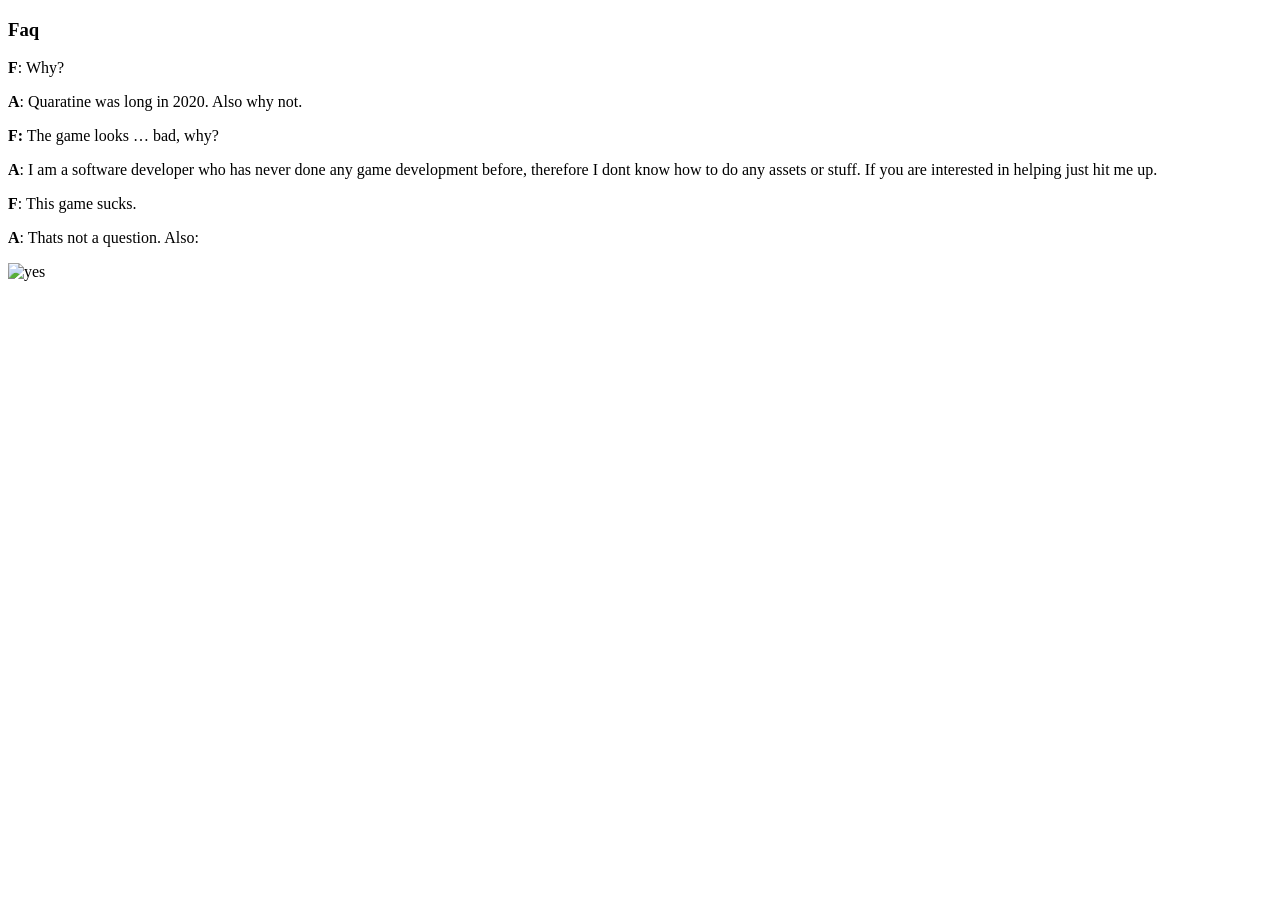
==== docs/faq/index.html @ 990704dc "screwing arround with hugo - lets see how this plays out" ====
<!DOCTYPE html>
<html><meta http-equiv="Content-Type" content="text/html" charset="UTF-8" />
<meta http-equiv="X-UA-Compatible" content="IE=edge,chrome=1" />

<title>Faq</title>

<link rel="shortcut icon" href="https://eisenwinter.github.io/play-lexaeterna/images/favicon.png" type="image/png"/>

<meta name="description" content="Nutrition Coach &amp; Chef Consultant" />
<meta name="keywords" content="some, keywords, for, seo, you, know, google, duckduckgo, and, such" />
<meta name="referrer" content="no-referrer-when-downgrade" />

<meta name="HandheldFriendly" content="True" />
<meta name="MobileOptimized" content="320" />
<meta name="viewport" content="width=device-width, initial-scale=1.0" />





<link rel="stylesheet" href="https://eisenwinter.github.io/play-lexaeterna/sass/screen.css">


<meta property="og:title" content="Faq" />
<meta property="og:description" content="F: Why?
A: Quaratine was long in 2020. Also why not.
F: The game looks &hellip; bad, why?
A: I am a software developer who has never done any game development before, therefore I dont know how to do any assets or stuff. If you are interested in helping just hit me up.
F: This game sucks.
A: Thats not a question. Also:" />
<meta property="og:type" content="article" />
<meta property="og:url" content="https://eisenwinter.github.io/play-lexaeterna/faq/" />
<meta property="og:image" content="https://eisenwinter.github.io/play-lexaeterna/images/cover-image.jpg"/>
<meta property="article:published_time" content="2020-08-07T21:38:34+02:00" />
<meta property="article:modified_time" content="2020-08-07T21:38:34+02:00" /><meta property="og:site_name" content="Jane Doe - Nutrition Coach &amp; Chef Consultant" />

<meta name="twitter:card" content="summary_large_image"/>
<meta name="twitter:image" content="https://eisenwinter.github.io/play-lexaeterna/images/cover-image.jpg"/>

<meta name="twitter:title" content="Faq"/>
<meta name="twitter:description" content="F: Why?
A: Quaratine was long in 2020. Also why not.
F: The game looks &hellip; bad, why?
A: I am a software developer who has never done any game development before, therefore I dont know how to do any assets or stuff. If you are interested in helping just hit me up.
F: This game sucks.
A: Thats not a question. Also:"/>

<meta itemprop="name" content="Faq">
<meta itemprop="description" content="F: Why?
A: Quaratine was long in 2020. Also why not.
F: The game looks &hellip; bad, why?
A: I am a software developer who has never done any game development before, therefore I dont know how to do any assets or stuff. If you are interested in helping just hit me up.
F: This game sucks.
A: Thats not a question. Also:">
<meta itemprop="datePublished" content="2020-08-07T21:38:34+02:00" />
<meta itemprop="dateModified" content="2020-08-07T21:38:34+02:00" />
<meta itemprop="wordCount" content="63">
<meta itemprop="image" content="https://eisenwinter.github.io/play-lexaeterna/images/cover-image.jpg"/>



<meta itemprop="keywords" content="" />

<body><div id="content">
<section class="section">
  <article class="content-area">
  <div class="container">
    <h1 class="title"> Faq</h1>
    <p><strong>F</strong>: Why?</p>
<p><strong>A</strong>: Quaratine was long in 2020. Also why not.</p>
<p><strong>F:</strong> The game looks &hellip; bad, why?</p>
<p><strong>A</strong>: I am a software developer who has never done any game development before,
therefore I dont know how to do any assets or stuff. If you are interested in
helping just hit me up.</p>
<p><strong>F</strong>: This game sucks.</p>
<p><strong>A</strong>: Thats not a question. Also:</p>
<p><img src="/public/yes.png" alt="yes" title="Yes"></p>

  </div>
  </article>
</section>

        </div></body>
</html>
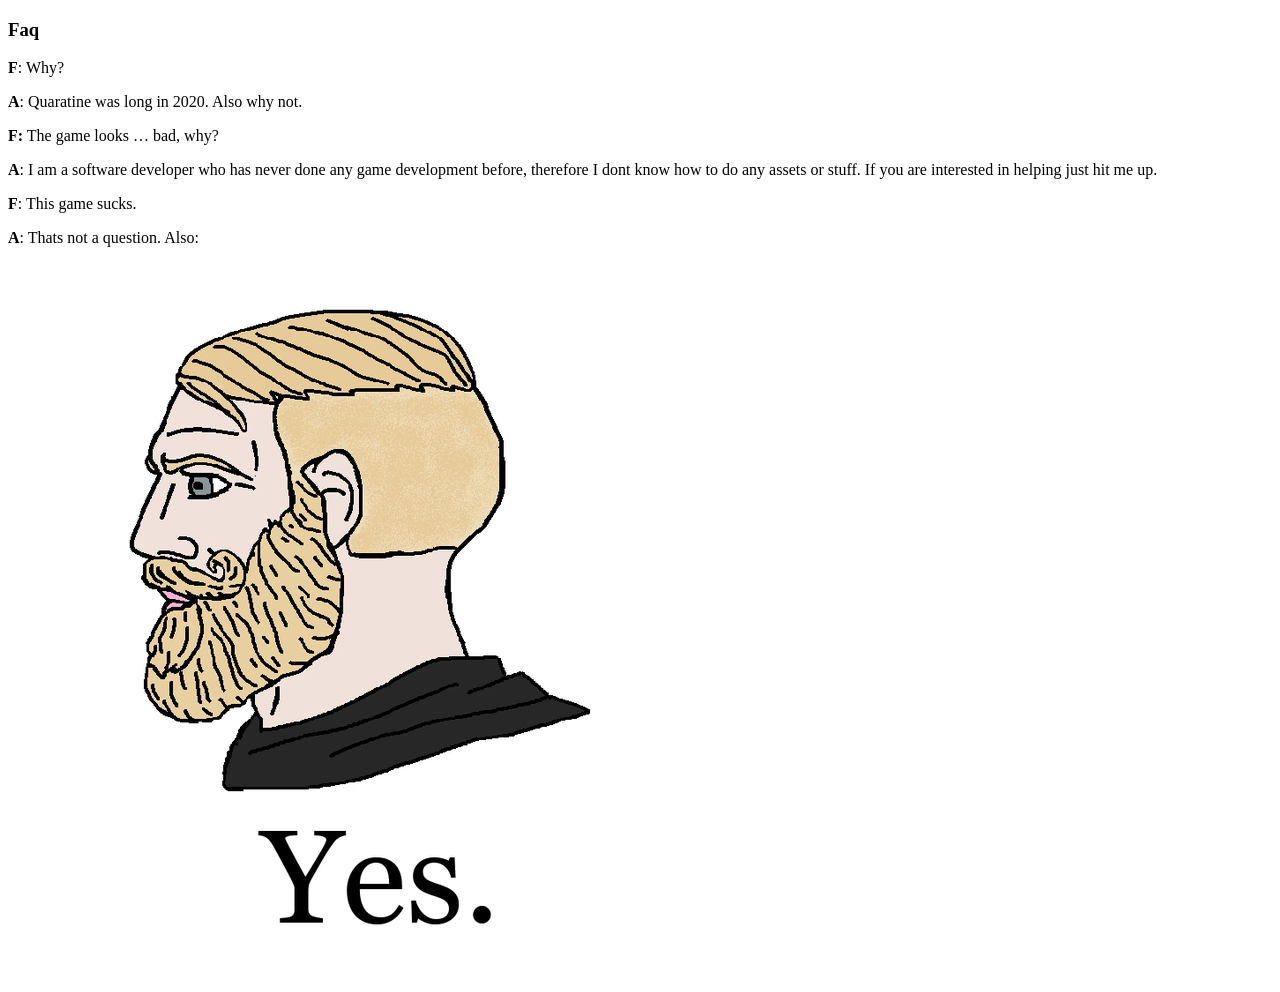
==== commit c2b2175d: "faq link added" ====
--- a/docs/faq/index.html
+++ b/docs/faq/index.html
@@ -74,7 +74,7 @@
 helping just hit me up.</p>
 <p><strong>F</strong>: This game sucks.</p>
 <p><strong>A</strong>: Thats not a question. Also:</p>
-<p><img src="/public/yes.png" alt="yes" title="Yes"></p>
+<p><img src="../public/yes.png" alt="yes" title="Yes"></p>
 
   </div>
   </article>
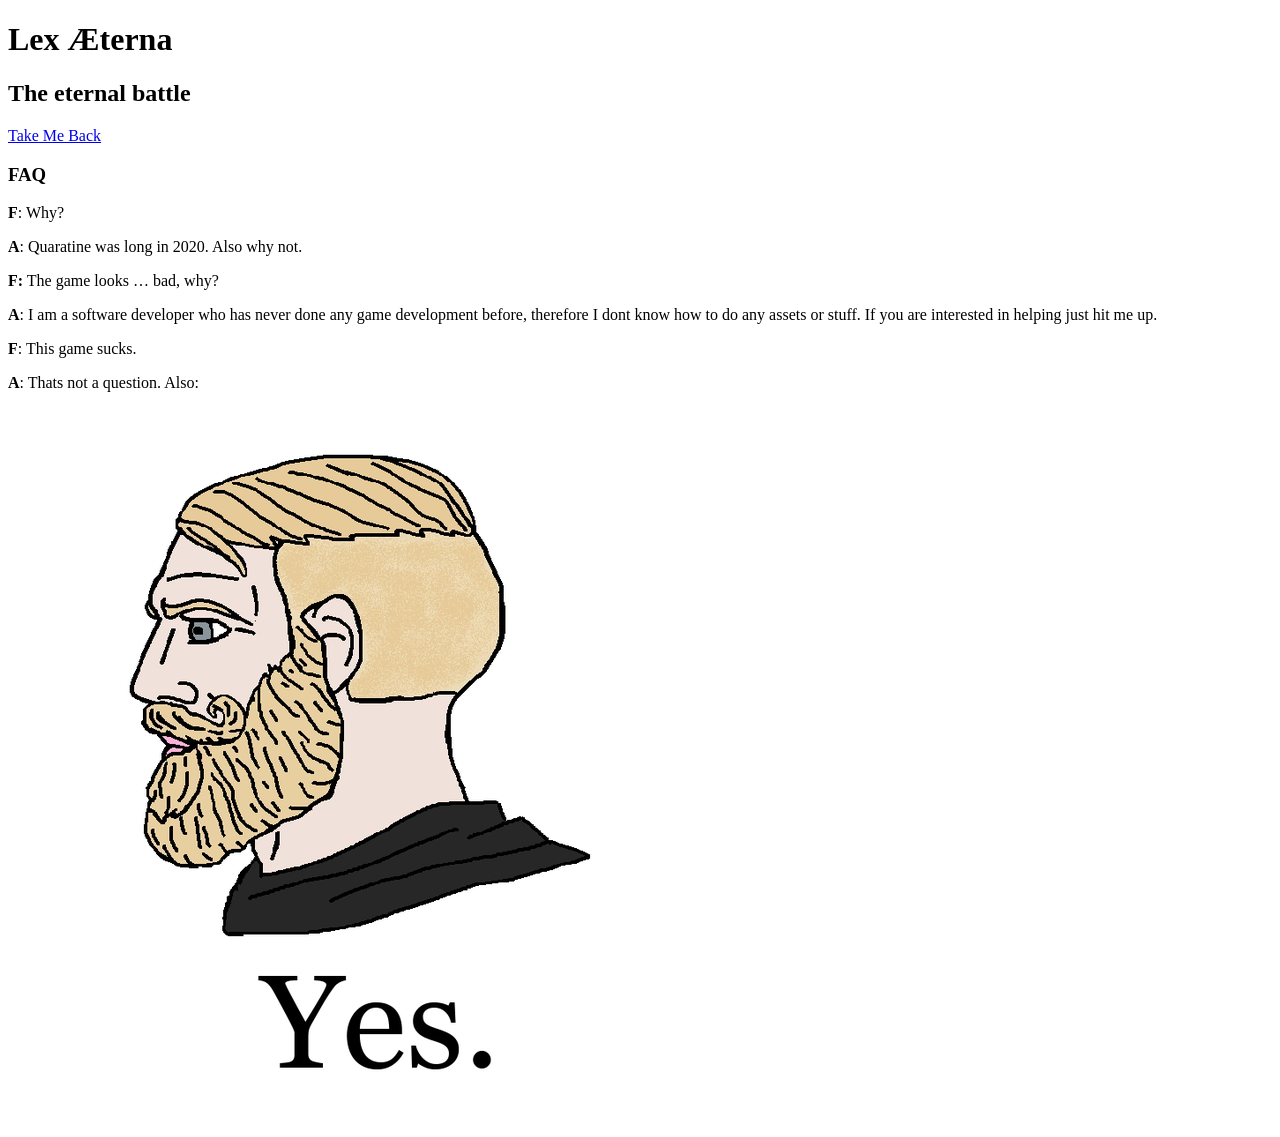
==== commit f8ea559e: "." ====
--- a/docs/faq/index.html
+++ b/docs/faq/index.html
@@ -2,7 +2,7 @@
 <html><meta http-equiv="Content-Type" content="text/html" charset="UTF-8" />
 <meta http-equiv="X-UA-Compatible" content="IE=edge,chrome=1" />
 
-<title>Faq</title>
+<title>FAQ</title>
 
 <link rel="shortcut icon" href="https://eisenwinter.github.io/play-lexaeterna/images/favicon.png" type="image/png"/>
 
@@ -21,7 +21,7 @@
 <link rel="stylesheet" href="https://eisenwinter.github.io/play-lexaeterna/sass/screen.css">
 
 
-<meta property="og:title" content="Faq" />
+<meta property="og:title" content="FAQ" />
 <meta property="og:description" content="F: Why?
 A: Quaratine was long in 2020. Also why not.
 F: The game looks &hellip; bad, why?
@@ -37,7 +37,7 @@
 <meta name="twitter:card" content="summary_large_image"/>
 <meta name="twitter:image" content="https://eisenwinter.github.io/play-lexaeterna/images/cover-image.jpg"/>
 
-<meta name="twitter:title" content="Faq"/>
+<meta name="twitter:title" content="FAQ"/>
 <meta name="twitter:description" content="F: Why?
 A: Quaratine was long in 2020. Also why not.
 F: The game looks &hellip; bad, why?
@@ -45,7 +45,7 @@
 F: This game sucks.
 A: Thats not a question. Also:"/>
 
-<meta itemprop="name" content="Faq">
+<meta itemprop="name" content="FAQ">
 <meta itemprop="description" content="F: Why?
 A: Quaratine was long in 2020. Also why not.
 F: The game looks &hellip; bad, why?
@@ -61,24 +61,54 @@
 
 <meta itemprop="keywords" content="" />
 
-<body><div id="content">
+<body>
+<header class="hero is-primary has-text-centered" id="top">
+    <div class="hero-body">
+      <div class="container">
+        <h1 class="title is-1">
+          Lex Æterna
+        </h1>
+        <h2 class="subtitle">
+          The eternal battle
+        </h2>
+      </div>
+    </div>
+  </header>
+  <div id="content">
 <section class="section">
-  <article class="content-area">
-  <div class="container">
-    <h1 class="title"> Faq</h1>
-    <p><strong>F</strong>: Why?</p>
+    <div class="container">
+      
+      <article class="content-area">
+        <div class="container ma has-text-right">
+          <a href="../" class="button">Take Me Back</a>
+        </div>
+      <h1 class="title"> FAQ</h1>
+      <p><strong>F</strong>: Why?</p>
 <p><strong>A</strong>: Quaratine was long in 2020. Also why not.</p>
 <p><strong>F:</strong> The game looks &hellip; bad, why?</p>
 <p><strong>A</strong>: I am a software developer who has never done any game development before,
-therefore I dont know how to do any assets or stuff. If you are interested in
+therefore I dont know how to do any assets or stuff. If you are interested in 
 helping just hit me up.</p>
 <p><strong>F</strong>: This game sucks.</p>
 <p><strong>A</strong>: Thats not a question. Also:</p>
 <p><img src="../public/yes.png" alt="yes" title="Yes"></p>
 
-  </div>
-  </article>
+    </article>
+    </div>
 </section>
 
-        </div></body>
+        </div>
+<script src="/play-lexaeterna/js/menu.js"></script>
+
+
+<script>
+    function ready(fn) {
+        if (document.readyState != 'loading') {
+            fn();
+        } else {
+            document.addEventListener('DOMContentLoaded', fn);
+        }
+    }
+    ready(go([ sticky, highlight, burgerMenu ]))
+</script></body>
 </html>
